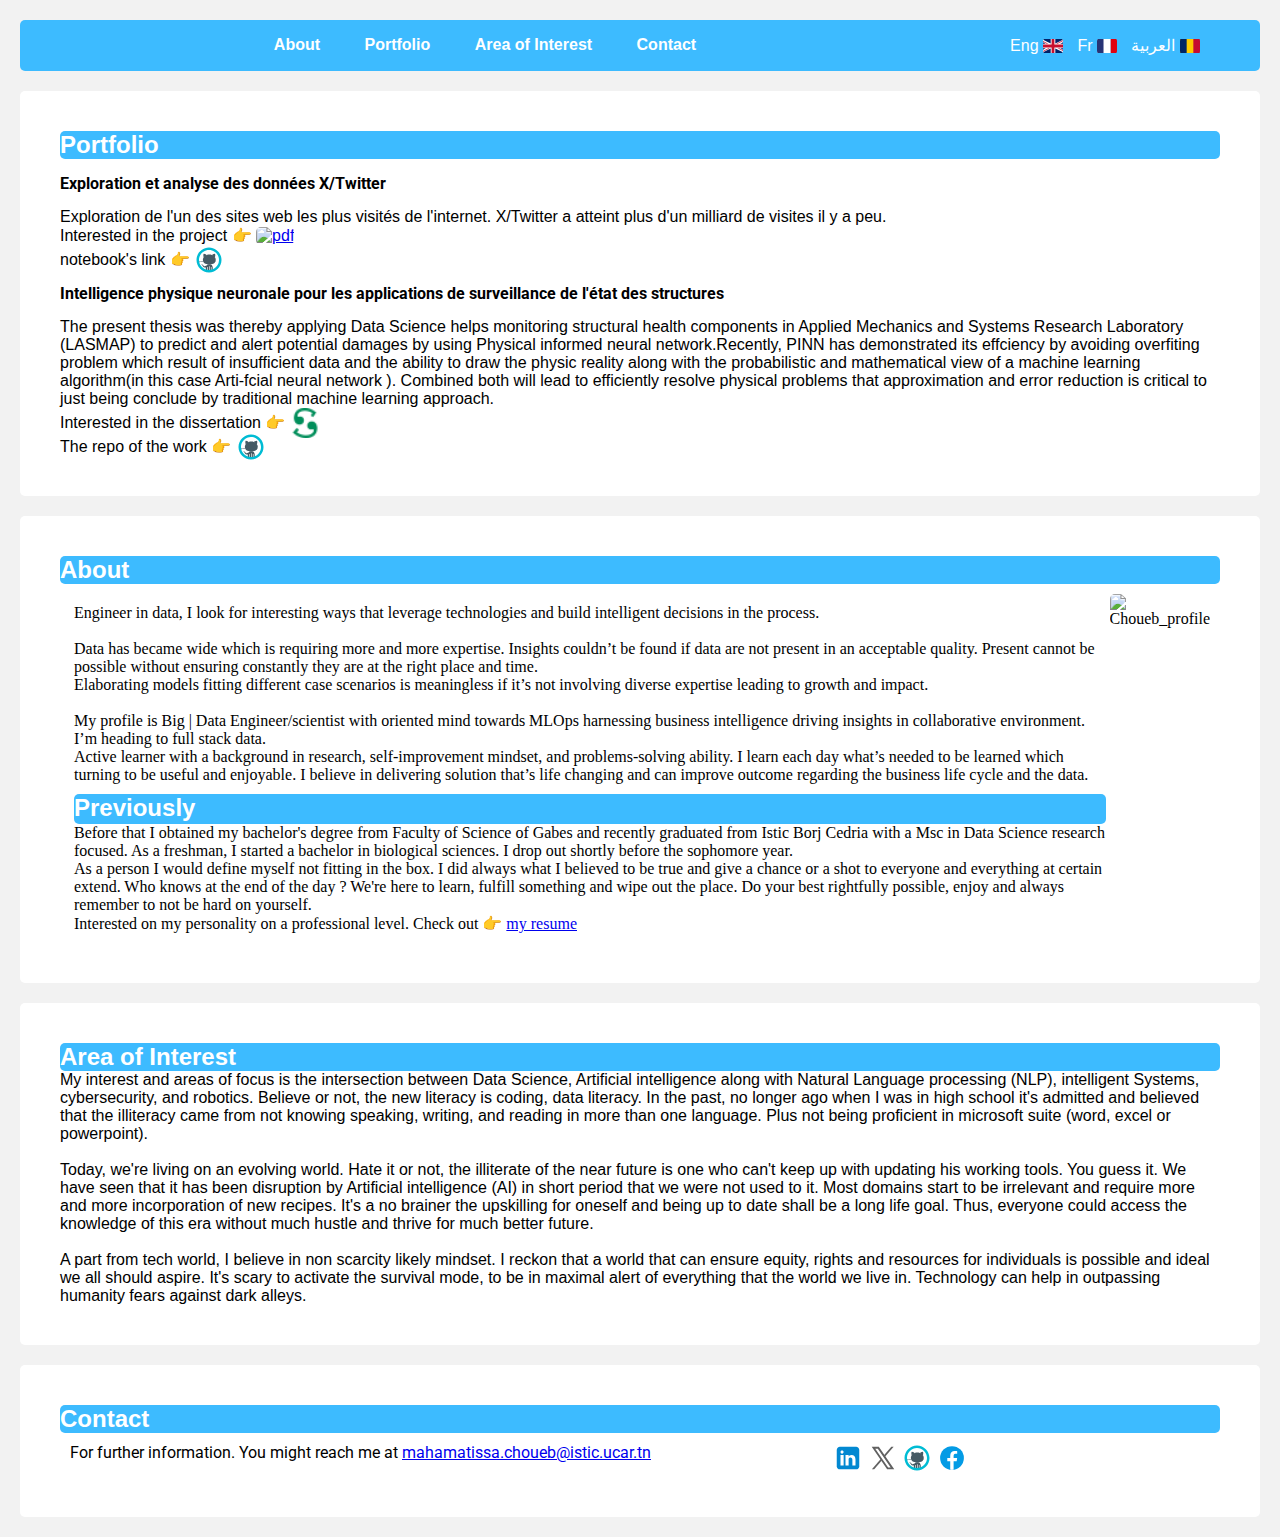
==== index.html @ af40b0b7 "Update index.html" ====
<!DOCTYPE html>
<html lang="en">
<head>
    <meta charset="UTF-8">
    <meta name="viewport" content="width=device-width, initial-scale=1.0">
    <title>ComputerManLand</title>
    <link rel="stylesheet" href="css/style.css"
    href="https://fonts.googleapis.com/css?family=Roboto+Mono">
    <link rel="preconnect" href="https://fonts.googleapis.com">
    <link rel="preconnect" href="https://fonts.gstatic.com" crossorigin>
    <link href="https://fonts.googleapis.com/css2?family=Roboto:wght@100&display=swap" rel="stylesheet">

</head>
<body>
    <section id="header">
        <nav>
            <ul>
                <li><a href="#about">About</a></li>
                <li><a href="#portfolio">Portfolio</a></li>
                <li><a href="#interest">Area of Interest</a></li>
                <li><a href="#contact">Contact</a></li>
            </ul>
        </nav>
        <div class="lang">
            <ul>
            <li><a href="index.html">Eng <img src="images/united-kingdom-flag-icon.svg" alt="english"> </a></li>
            <li><a href="wbesite-protfolio//fr/index.html">Fr <img src="images/france-flag-icon.svg" alt="french"></a></li>
            <li><a href="wbesite-protfolio//ar/index.html">العربية <img src="images/chad-flag-icon.svg" alt="french"></a></li>
            </ul>
        </div>
        
    </section>
    <section id="portfolio">
        <h2>Portfolio</h2>
        <!-- Add your projects here -->
        <div class="project">
            <div class="project-item">
                <h4>Exploration et analyse des données X/Twitter</h4>
            </div>
                <p>Exploration de l'un des sites web les plus visités de l'internet. X/Twitter a atteint plus d'un milliard de visites il y a peu.</p>
                <p>Interested in the project 👉 <span><a class="scribd" href="https://www.scribd.com/document/613225857/Physical-informed-neural-network-for-structural-health-monitoring-applications"><img src="images/pdf-svgrepo-com.svg" alt="pdf"></a></span></p>
                <p>notebook's link 👉 <a href="https://github.com/cmi-kamalos/Data-science-repo/blob/main/Data%20Analyis%20and%20Exploration/twitter_user_data_exploration.ipynb"><img src="images/icons8-github.svg" alt="github_project"></a></p>
            <div class="project-item">
                <h4>Intelligence physique neuronale pour les applications de surveillance de l'état des structures</h4>
            </div>
                <p>The present thesis was thereby applying Data Science helps monitoring structural health components in Applied Mechanics and Systems Research Laboratory (LASMAP) to predict and alert potential damages by using Physical informed neural network.Recently, PINN has demonstrated its effciency
                        by avoiding overfiting problem which result of insufficient data and the ability to draw the physic reality along with the probabilistic and mathematical view of a machine learning algorithm(in this case Arti-fcial neural network ). Combined both will lead to efficiently resolve physical problems that approximation and error reduction is critical to just being conclude by traditional machine learning approach.</p>
                <p>Interested in the dissertation 👉 <span><a class="scribd" href="https://www.scribd.com/document/613225857/Physical-informed-neural-network-for-structural-health-monitoring-applications"><img src="images/icons8-scribd-is-a-digital-library,-e-book-and-audiobook-subscription-service-24.png" alt="scribd"></a></span></p>
                <p>The repo of the work 👉 <a href="https://github.com/cmi-kamalos/PINN_Structural_health_monotoring"><img src="images/icons8-github.svg" alt="github_project"></a></p>
            </div>
            </div>
        
        <!-- Repeat the above structure for more projects -->
    </section>
    <section id="about">
        <h2>About</h2>
        <div>
            <article>
                <p class="column textp">Engineer in data, I look for interesting ways that leverage technologies and build intelligent decisions in the process.</br></br>

                    Data has became wide which is requiring more and more expertise. Insights couldn’t be found if data are not present in an acceptable quality. Present cannot be possible without ensuring constantly they are at the right place and time.</br>
                    
                    Elaborating models fitting different case scenarios is meaningless if it’s not involving diverse expertise leading to growth and impact.</br></br>
                    
                    My profile is Big | Data Engineer/scientist with oriented mind towards MLOps harnessing business intelligence driving insights in collaborative environment. 
                    
                    I’m heading to full stack data.</br>
                    
                    Active learner with a background in research, self-improvement mindset, and problems-solving ability. I learn each day what’s needed to be learned which turning to be useful and enjoyable.
                    
                    I believe in delivering solution that’s life changing and can improve outcome regarding the business life cycle and the data.</p>
                    <h2 class="prev"> Previously</h2>
                    <p>
                        Before that I obtained my bachelor's degree from Faculty of Science of Gabes and recently graduated from
                        Istic Borj Cedria with a Msc in Data Science research focused.
                        As a freshman, I started a bachelor in biological sciences. I drop out shortly before the sophomore year.
                    </p>
                    <p>
                        As a person I would define myself not fitting in the box. I did always what I believed to be true
                        and give a chance or a shot to everyone and everything at certain extend. Who knows at the end of the day ? We're here
                        to learn, fulfill something and wipe out the place. Do your best rightfully possible, enjoy and always
                        remember to not be hard on yourself. 
                    </p>
                    <p>Interested on my personality on a professional level. Check out  👉 <a href="pdf/Mahamat_Issa_Choueb_resume.pdf">my resume</a></p>
            </article>

          
            

            <P><img src="images/pic.png" alt="Choueb_profile"></P>
        
        </div>
        
    </section>

   

    <section id="interest">
        <h2>Area of Interest</h2>
        <p>My interest and areas of focus is the intersection between Data Science, Artificial intelligence along with Natural 
            Language processing (NLP), intelligent Systems, cybersecurity, and robotics.
            Believe or not, the new literacy is coding, data literacy. In the past, no longer ago when I was in high school it's admitted and believed that the 
            illiteracy came from not knowing speaking, writing, and reading in more than one language. Plus not being proficient in microsoft suite (word, excel or powerpoint).
            <br><br>
            Today, we're living on an evolving world. Hate it or not, the illiterate of the near future is one who can't keep up
            with updating his working tools. You guess it. We have seen that it has been disruption by Artificial intelligence (AI) in short period that we were not used to it. Most domains start to be irrelevant
            and  require more and more incorporation of new recipes. It's a no brainer the upskilling for oneself and being up to date shall be a long life goal. Thus, everyone
            could access the knowledge of this era without much hustle and thrive for much better future.

            <br><br>
            A part from tech world, I believe in non scarcity likely mindset. I reckon that a world that can ensure equity, rights and resources for 
            individuals is possible and ideal we all should aspire. It's scary to activate the survival mode, to be in maximal alert of everything that the 
            world we live in. Technology can help in outpassing humanity fears against dark alleys.

        </p>
    </section>

    <section id="contact">
        <h2>Contact</h2>
        <article>
            <p>For further information. You might reach me at <span><a href="mailto:mahamatissa.choueb@istic.ucar.tn">mahamatissa.choueb@istic.ucar.tn</a></span> </p>
            <div class="networks">
            <span ><a href="https://www.linkedin.com/in/mahamat-issa-choueb/"><img src="images/icons8-linkedin.svg" alt="linkedin"></a></span>
            <span ><a href="https://x.com/cmi-kamalos"><img src="images/icons8-twitter.svg" alt="twitter"></a></span>
            <span ><a href="https://www.github.com/cmi-kamalos"><img src="images/icons8-github.svg" alt="github"></a></span>
            <span ><a href="https://www.facebook.com/cmi.kamalos"><img src="images/icons8-facebook.svg" alt="facebook"></a></span>
             </div>
        </article>
    </section>
</body>
</html>
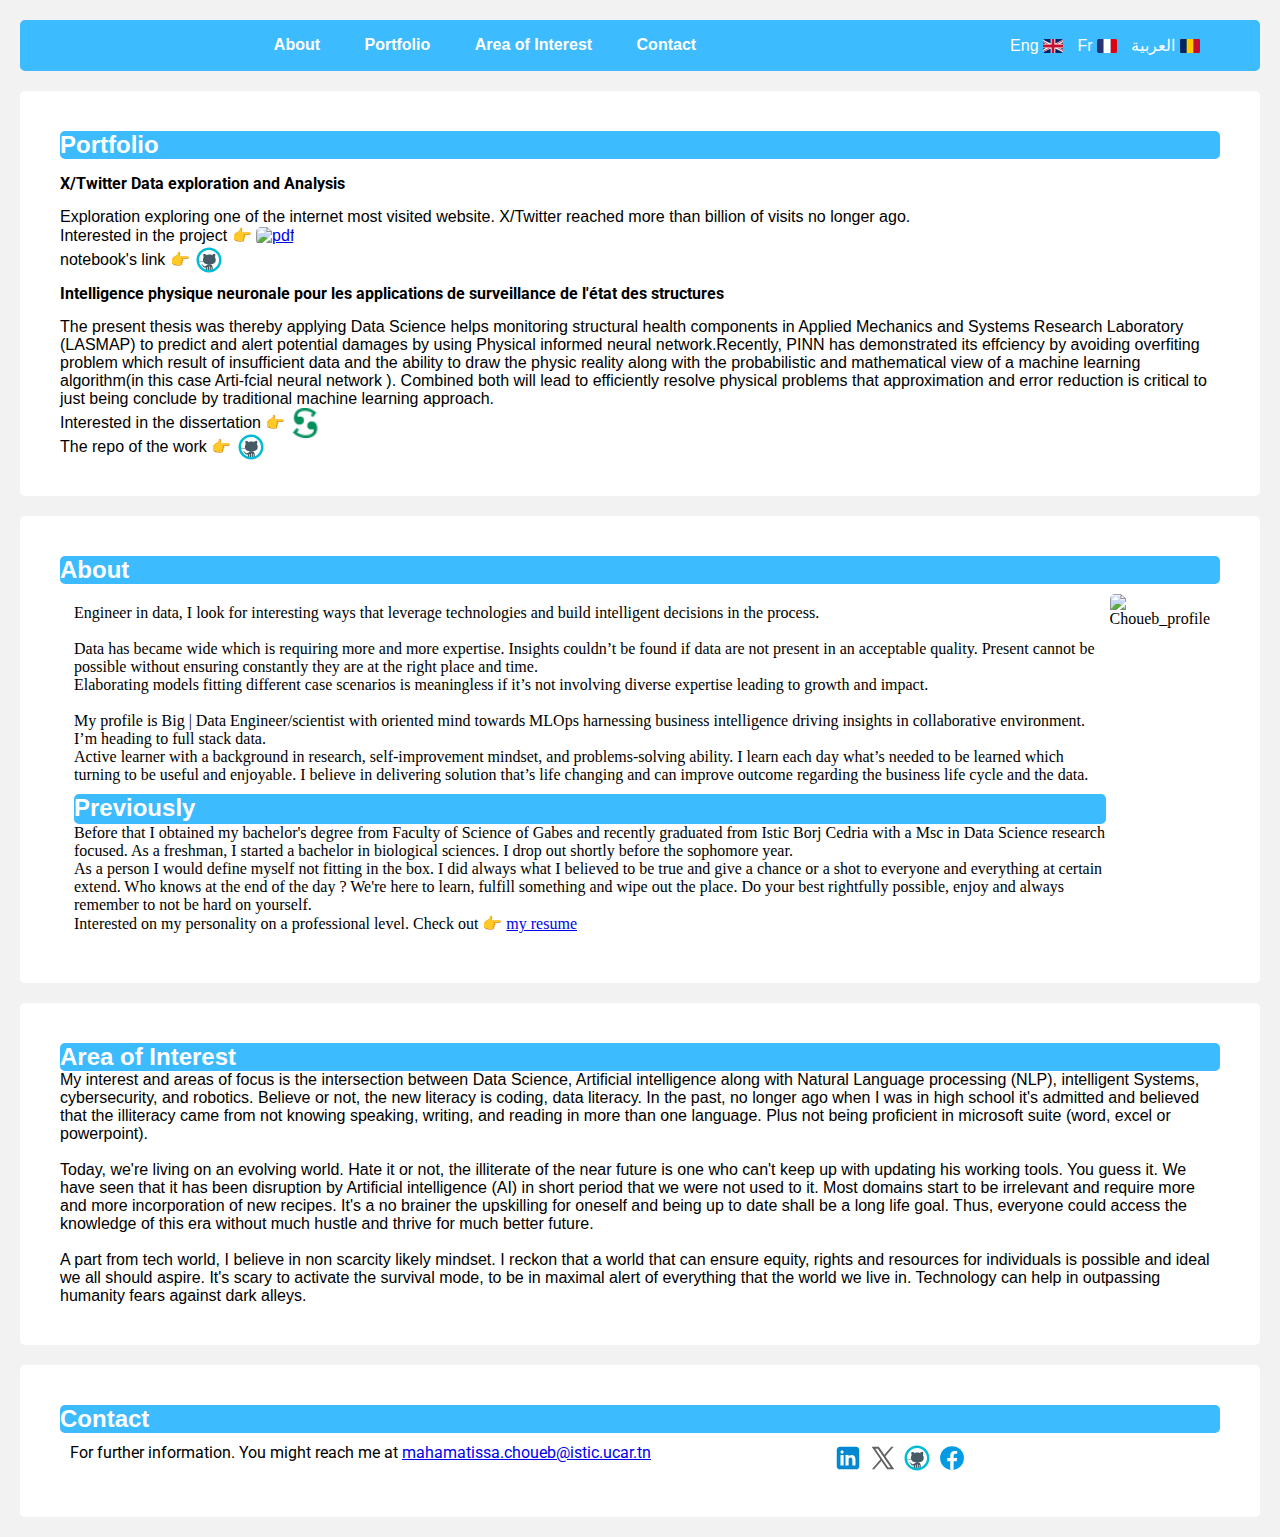
==== commit f9599b71: "Update index.html" ====
--- a/index.html
+++ b/index.html
@@ -24,8 +24,8 @@
         <div class="lang">
             <ul>
             <li><a href="index.html">Eng <img src="images/united-kingdom-flag-icon.svg" alt="english"> </a></li>
-            <li><a href="wbesite-protfolio//fr/index.html">Fr <img src="images/france-flag-icon.svg" alt="french"></a></li>
-            <li><a href="wbesite-protfolio//ar/index.html">العربية <img src="images/chad-flag-icon.svg" alt="french"></a></li>
+            <li><a href="fr/index.html">Fr <img src="images/france-flag-icon.svg" alt="french"></a></li>
+            <li><a href="ar/index.html">العربية <img src="images/chad-flag-icon.svg" alt="french"></a></li>
             </ul>
         </div>
         
@@ -35,10 +35,10 @@
         <!-- Add your projects here -->
         <div class="project">
             <div class="project-item">
-                <h4>Exploration et analyse des données X/Twitter</h4>
+       <h4> X/Twitter Data exploration and Analysis</h4>
             </div>
-                <p>Exploration de l'un des sites web les plus visités de l'internet. X/Twitter a atteint plus d'un milliard de visites il y a peu.</p>
-                <p>Interested in the project 👉 <span><a class="scribd" href="https://www.scribd.com/document/613225857/Physical-informed-neural-network-for-structural-health-monitoring-applications"><img src="images/pdf-svgrepo-com.svg" alt="pdf"></a></span></p>
+                <p>Exploration exploring one of the internet most visited website. X/Twitter reached more than billion of visits no longer ago. </p>
+                <p>Interested in the project 👉 <span><a class="scribd" href="https://drive.google.com/file/d/11YWlBaGQFT41b7rzh3MFR0B_8wHrKTIq/view?usp=drivesdk"><img src="images/pdf-svgrepo-com.svg" alt="pdf"></a></span></p>
                 <p>notebook's link 👉 <a href="https://github.com/cmi-kamalos/Data-science-repo/blob/main/Data%20Analyis%20and%20Exploration/twitter_user_data_exploration.ipynb"><img src="images/icons8-github.svg" alt="github_project"></a></p>
             <div class="project-item">
                 <h4>Intelligence physique neuronale pour les applications de surveillance de l'état des structures</h4>
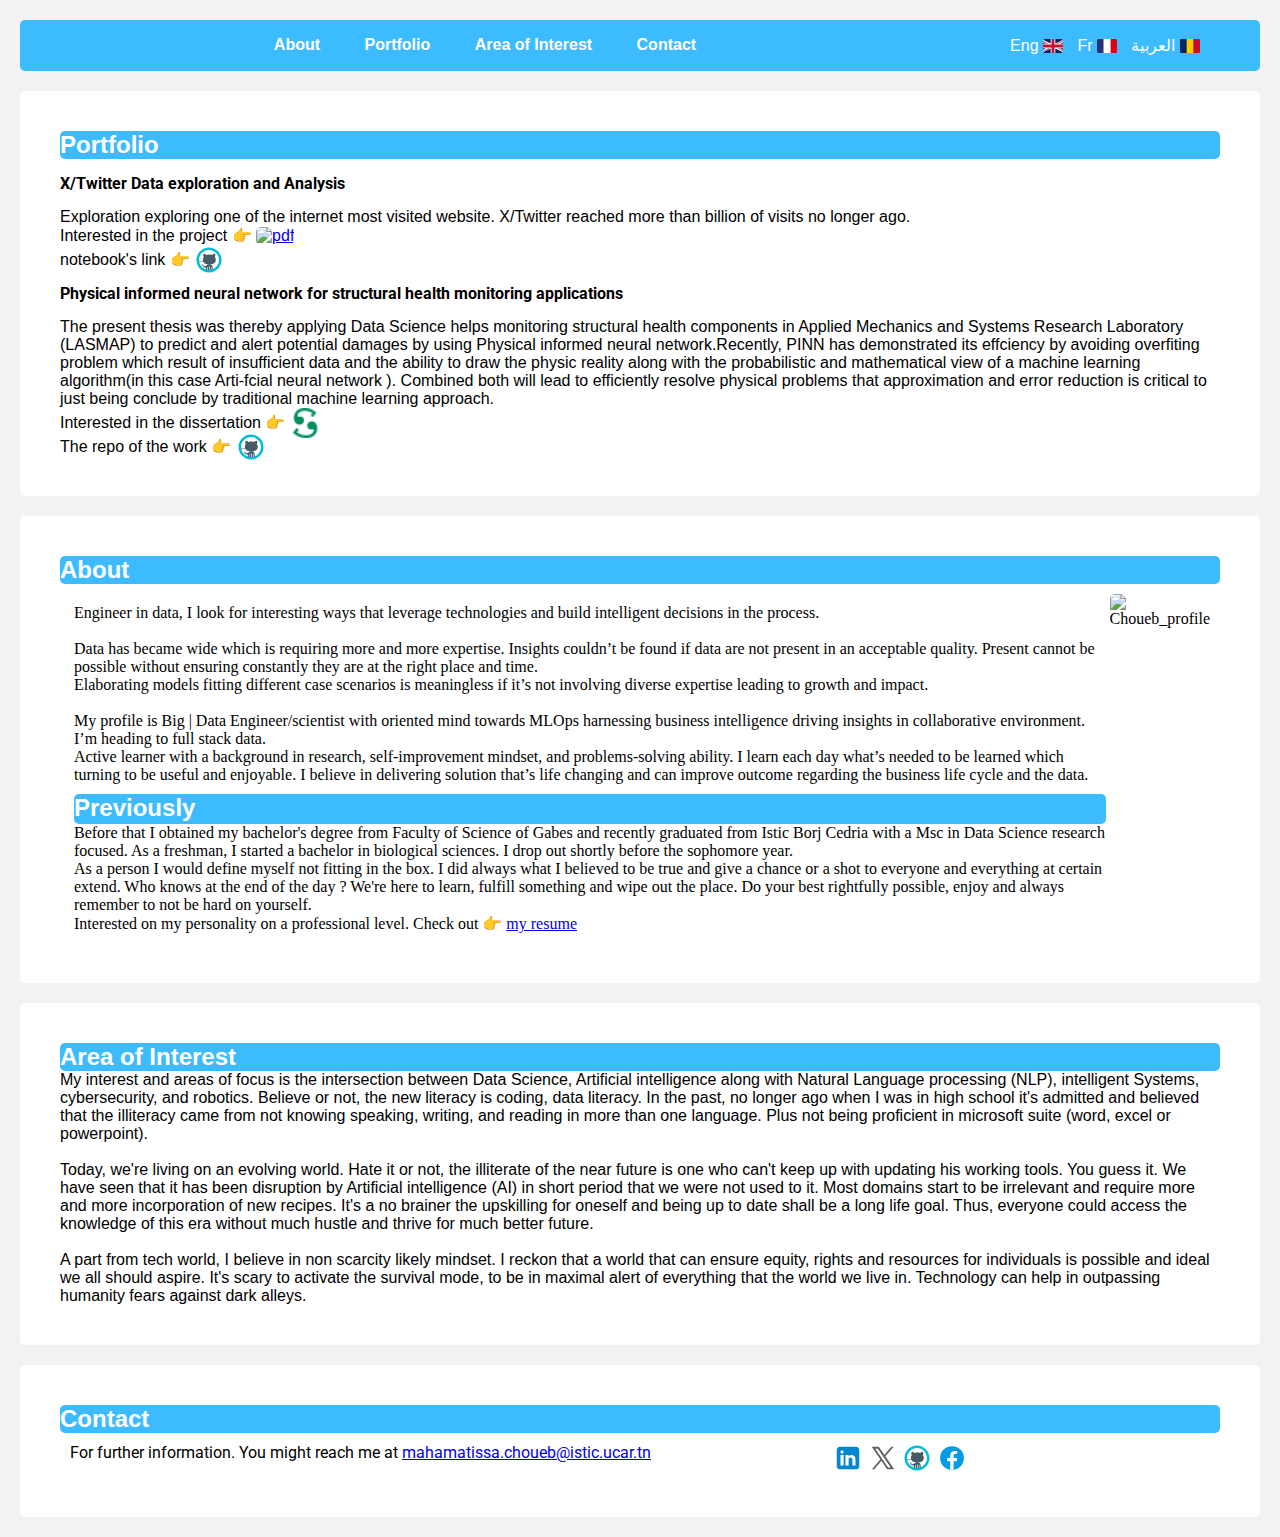
==== commit 14414ced: "Update index.html" ====
--- a/index.html
+++ b/index.html
@@ -41,7 +41,7 @@
                 <p>Interested in the project 👉 <span><a class="scribd" href="https://drive.google.com/file/d/11YWlBaGQFT41b7rzh3MFR0B_8wHrKTIq/view?usp=drivesdk"><img src="images/pdf-svgrepo-com.svg" alt="pdf"></a></span></p>
                 <p>notebook's link 👉 <a href="https://github.com/cmi-kamalos/Data-science-repo/blob/main/Data%20Analyis%20and%20Exploration/twitter_user_data_exploration.ipynb"><img src="images/icons8-github.svg" alt="github_project"></a></p>
             <div class="project-item">
-                <h4>Intelligence physique neuronale pour les applications de surveillance de l'état des structures</h4>
+                <h4>Physical informed neural network for structural health monitoring applications</h4>
             </div>
                 <p>The present thesis was thereby applying Data Science helps monitoring structural health components in Applied Mechanics and Systems Research Laboratory (LASMAP) to predict and alert potential damages by using Physical informed neural network.Recently, PINN has demonstrated its effciency
                         by avoiding overfiting problem which result of insufficient data and the ability to draw the physic reality along with the probabilistic and mathematical view of a machine learning algorithm(in this case Arti-fcial neural network ). Combined both will lead to efficiently resolve physical problems that approximation and error reduction is critical to just being conclude by traditional machine learning approach.</p>
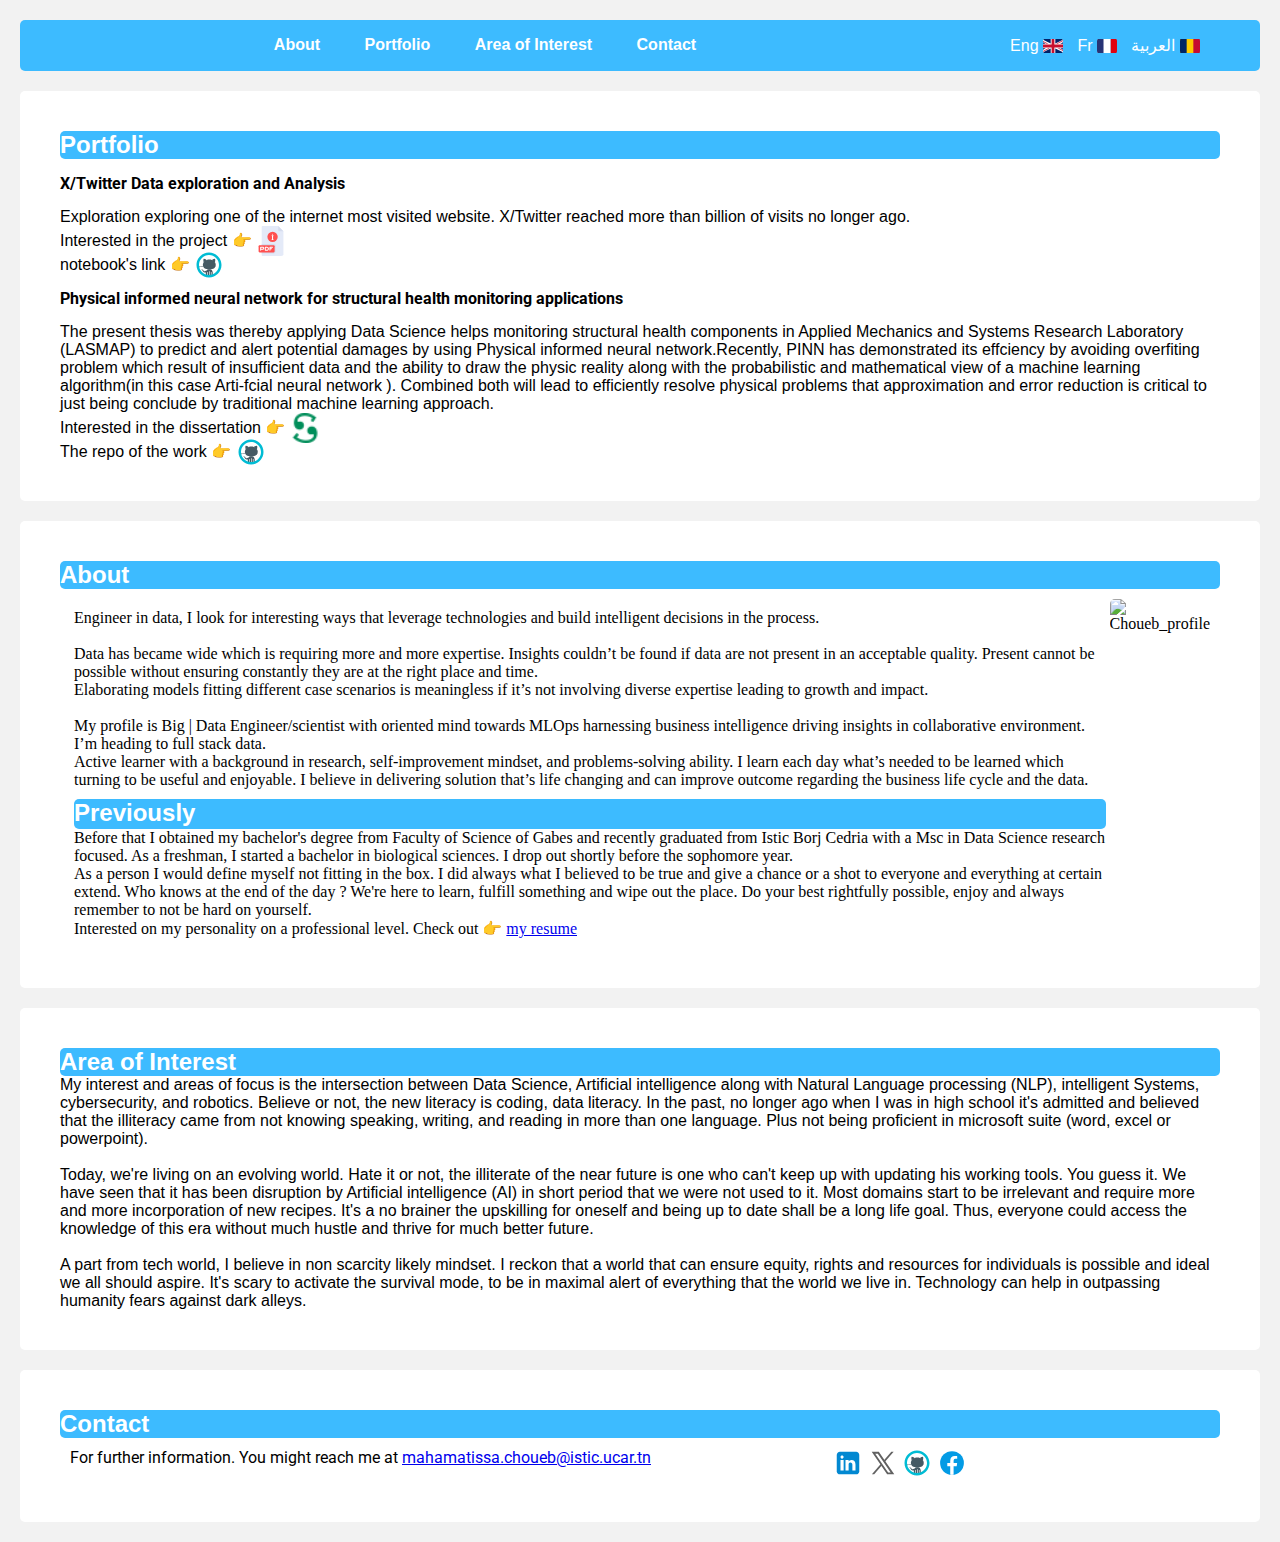
==== commit b1e211ef: "Update index.html" ====
--- a/index.html
+++ b/index.html
@@ -38,7 +38,7 @@
        <h4> X/Twitter Data exploration and Analysis</h4>
             </div>
                 <p>Exploration exploring one of the internet most visited website. X/Twitter reached more than billion of visits no longer ago. </p>
-                <p>Interested in the project 👉 <span><a class="scribd" href="https://drive.google.com/file/d/11YWlBaGQFT41b7rzh3MFR0B_8wHrKTIq/view?usp=drivesdk"><img src="images/pdf-svgrepo-com.svg" alt="pdf"></a></span></p>
+                <p>Interested in the project 👉 <span><a class="scribd" href="https://drive.google.com/file/d/11YWlBaGQFT41b7rzh3MFR0B_8wHrKTIq/view?usp=drivesdk"><img src="images/pdf-svgrepo-com 3.svg" alt="pdf"></a></span></p>
                 <p>notebook's link 👉 <a href="https://github.com/cmi-kamalos/Data-science-repo/blob/main/Data%20Analyis%20and%20Exploration/twitter_user_data_exploration.ipynb"><img src="images/icons8-github.svg" alt="github_project"></a></p>
             <div class="project-item">
                 <h4>Physical informed neural network for structural health monitoring applications</h4>
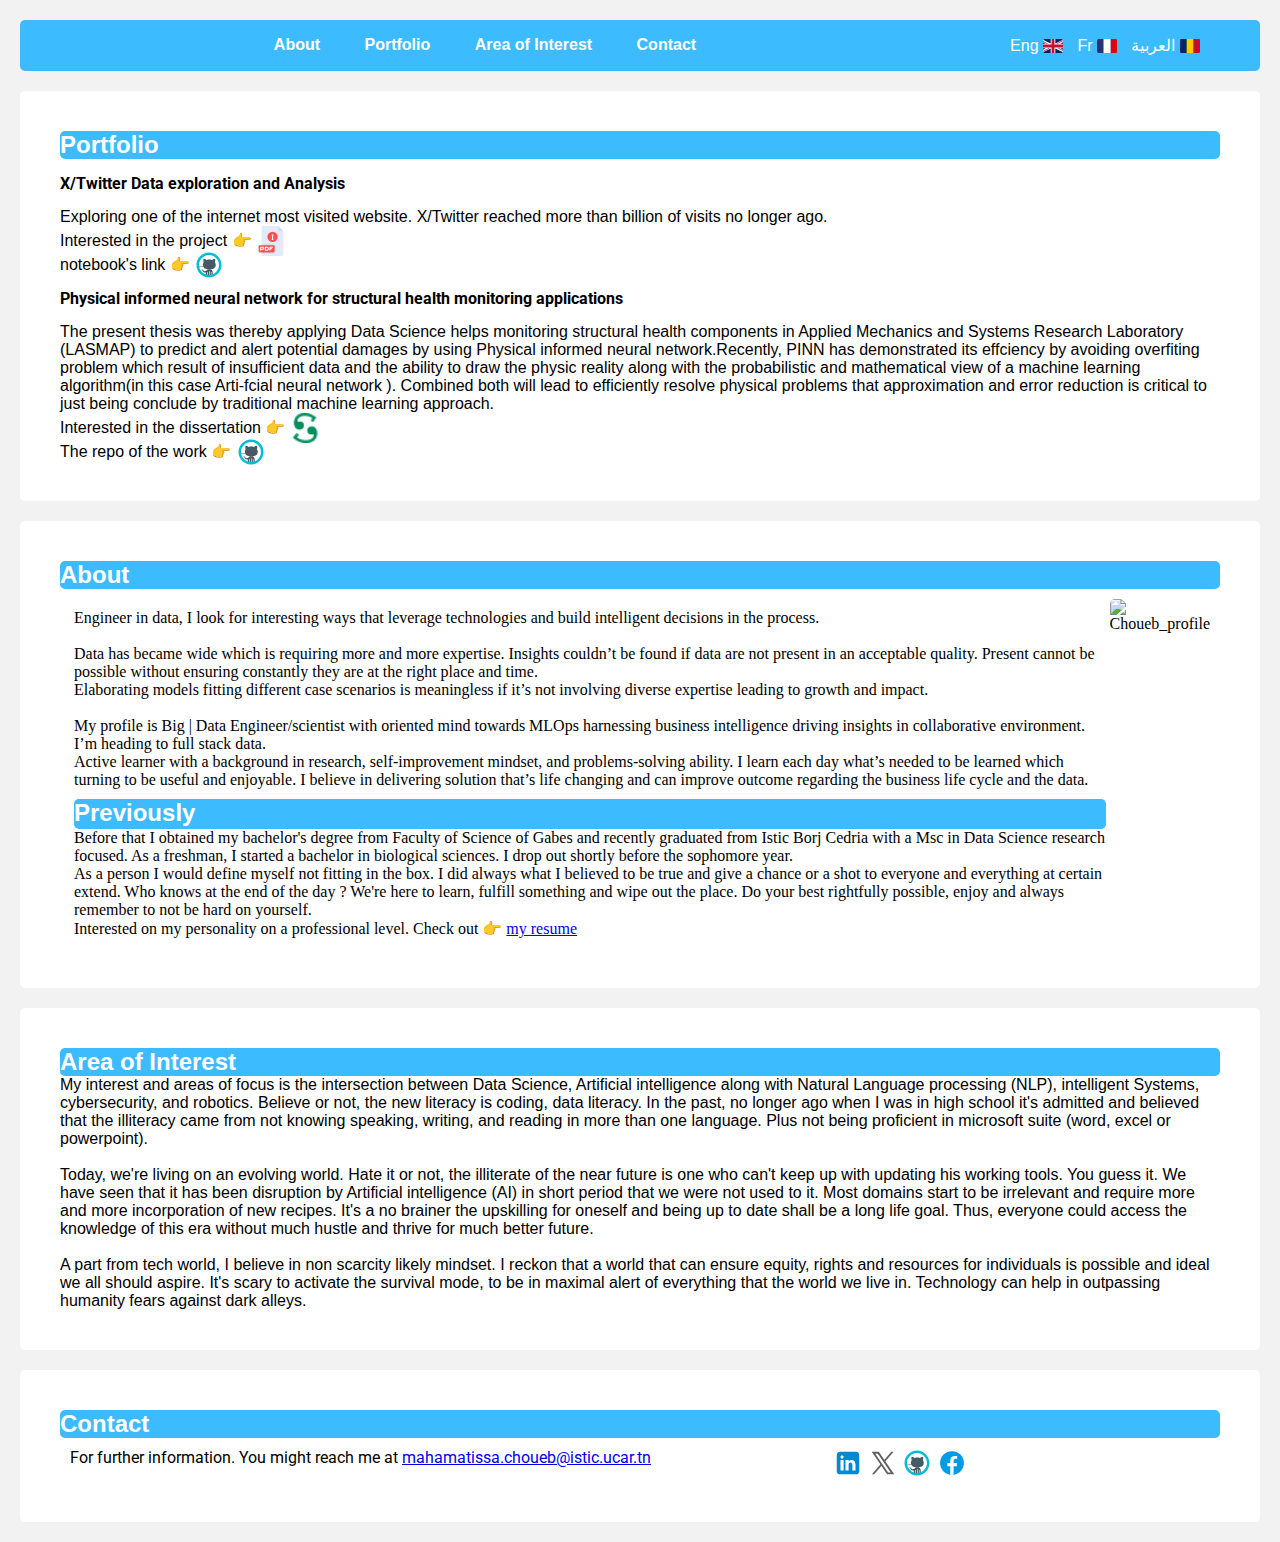
==== commit 8d33f0f0: "Update index.html" ====
--- a/index.html
+++ b/index.html
@@ -37,7 +37,7 @@
             <div class="project-item">
        <h4> X/Twitter Data exploration and Analysis</h4>
             </div>
-                <p>Exploration exploring one of the internet most visited website. X/Twitter reached more than billion of visits no longer ago. </p>
+                <p>Exploring one of the internet most visited website. X/Twitter reached more than billion of visits no longer ago. </p>
                 <p>Interested in the project 👉 <span><a class="scribd" href="https://drive.google.com/file/d/11YWlBaGQFT41b7rzh3MFR0B_8wHrKTIq/view?usp=drivesdk"><img src="images/pdf-svgrepo-com 3.svg" alt="pdf"></a></span></p>
                 <p>notebook's link 👉 <a href="https://github.com/cmi-kamalos/Data-science-repo/blob/main/Data%20Analyis%20and%20Exploration/twitter_user_data_exploration.ipynb"><img src="images/icons8-github.svg" alt="github_project"></a></p>
             <div class="project-item">
